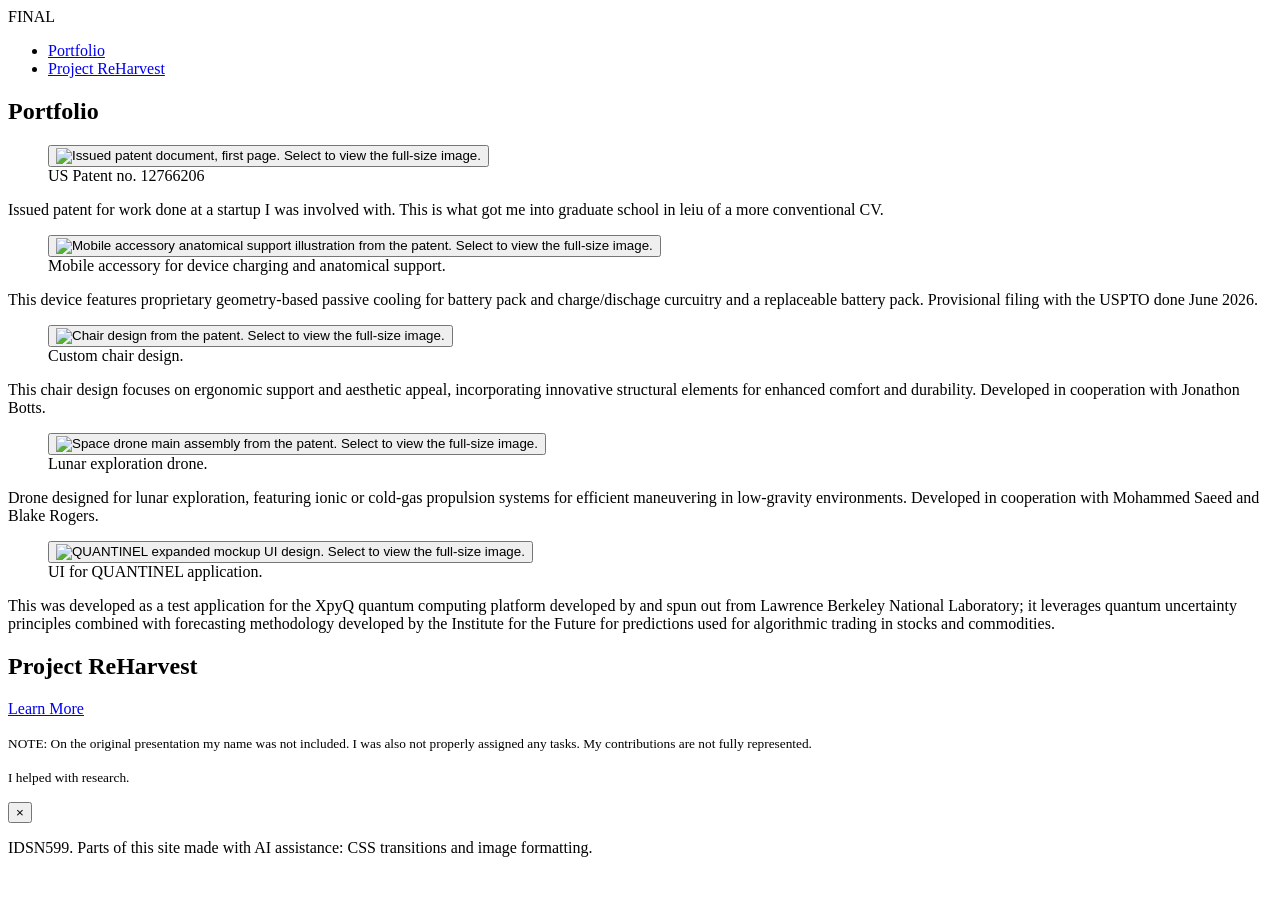
==== index.html @ 2a80b7cb "Add files via upload" ====
<!DOCTYPE html>
<html lang="en">
<head>
  <meta charset="UTF-8">
  <meta name="viewport" content="width=device-width, initial-scale=1.0">
  <title>FINAL</title>
  <link rel="stylesheet" href="css/style.css">
</head>
<body>
    <header class="site-header">
      <div class="brand">FINAL</div>
      <nav class="site-nav">
        <ul>
          <li><a href="#">Portfolio</a></li>
          <li><a href="#">Project ReHarvest</a></li>
        </ul>
      </nav>
    </header>
    <main>
        <section class="portfolio">
          <h1>Portfolio</h1>
          <div class="portfolio-item">
            <div class="portfolio-entry reveal">
              <figure class="slide-figure portfolio-thumb">
                <button type="button" class="lightbox-trigger" data-lightbox-target="img/issued-patent.png">
                  <img src="img/issued-patent.png" alt="Issued patent document, first page. Select to view the full-size image." loading="lazy" />
                </button>
                <figcaption>US Patent no. 12766206</figcaption>
              </figure>
              <p>Issued patent for work done at a startup I was involved with. This is what got me into graduate school in leiu of a more conventional CV.</p>
            </div>
            <div class="portfolio-entry reveal">
              <figure class="slide-figure portfolio-thumb">
                <button type="button" class="lightbox-trigger" data-lightbox-target="img/mobile-accessory_anatomical-support.jpg">
                  <img src="img/mobile-accessory_anatomical-support.jpg" alt="Mobile accessory anatomical support illustration from the patent. Select to view the full-size image." loading="lazy" />
                </button>
                <figcaption>Mobile accessory for device charging and anatomical support.</figcaption>
              </figure>
              <p>This device features proprietary geometry-based passive cooling for battery pack and charge/dischage curcuitry and a replaceable battery pack. Provisional filing with the USPTO done June 2026.</p>
            </div>
            <div class="portfolio-entry reveal">
              <figure class="slide-figure portfolio-thumb">
                <button type="button" class="lightbox-trigger" data-lightbox-target="img/chair_02.JPG">
                  <img src="img/chair_02.JPG" alt="Chair design from the patent. Select to view the full-size image." loading="lazy" />
                </button>
                <figcaption>Custom chair design.</figcaption>
              </figure>
              <p>This chair design focuses on ergonomic support and aesthetic appeal, incorporating innovative structural elements for enhanced comfort and durability. Developed in cooperation with Jonathon Botts.</p>
            </div>
            <div class="portfolio-entry reveal">
              <figure class="slide-figure portfolio-thumb">
                <button type="button" class="lightbox-trigger" data-lightbox-target="img/spacedrone_main_assembly.JPG">
                  <img src="img/spacedrone_main_assembly.JPG" alt="Space drone main assembly from the patent. Select to view the full-size image." loading="lazy" />
                </button>
                <figcaption>Lunar exploration drone.</figcaption>
              </figure>
              <p>Drone designed for lunar exploration, featuring ionic or cold-gas propulsion systems for efficient maneuvering in low-gravity environments. Developed in cooperation with Mohammed Saeed and Blake Rogers.</p>
            </div>
            <div class="portfolio-entry reveal">
              <figure class="slide-figure portfolio-thumb">
                <button type="button" class="lightbox-trigger" data-lightbox-target="img/QUANTINEL_expanded-mockup-UI.png">
                  <img src="img/QUANTINEL_expanded-mockup-UI.png" alt="QUANTINEL expanded mockup UI design. Select to view the full-size image." loading="lazy" />
                </button>
                <figcaption>UI for QUANTINEL application.</figcaption>
              </figure>
              <p>This was developed as a test application for the XpyQ quantum computing platform developed by and spun out from Lawrence Berkeley National Laboratory; it leverages quantum uncertainty principles combined with forecasting methodology developed by the Institute for the Future for predictions used for algorithmic trading in stocks and commodities.</p>
            </div>
          </div>
        </section>
        <section class="project-reharvest">
          <h1>Project ReHarvest</h1>
          <a href="reharvest.html">Learn More</a>
          <p><small>NOTE: On the original presentation my name was not included. I was also not properly assigned any tasks. My contributions are not fully represented. </small></p>
          <p><small>I helped with research.</small></p>
        </section>
    </main>

    <div class="lightbox" data-lightbox>
      <div class="lightbox-backdrop" data-lightbox-close></div>
      <button type="button" class="lightbox-close" data-lightbox-close aria-label="Close image viewer">&times;</button>
      <img class="lightbox-image" data-lightbox-image src="" alt="" />
    </div>

    <footer>
      <p>IDSN599. Parts of this site made with AI assistance: CSS transitions and image formatting.</p>
    </footer>
  <script src="js/scroll-reveal.js"></script>
  <script src="js/lightbox.js"></script>
</body>
</html>
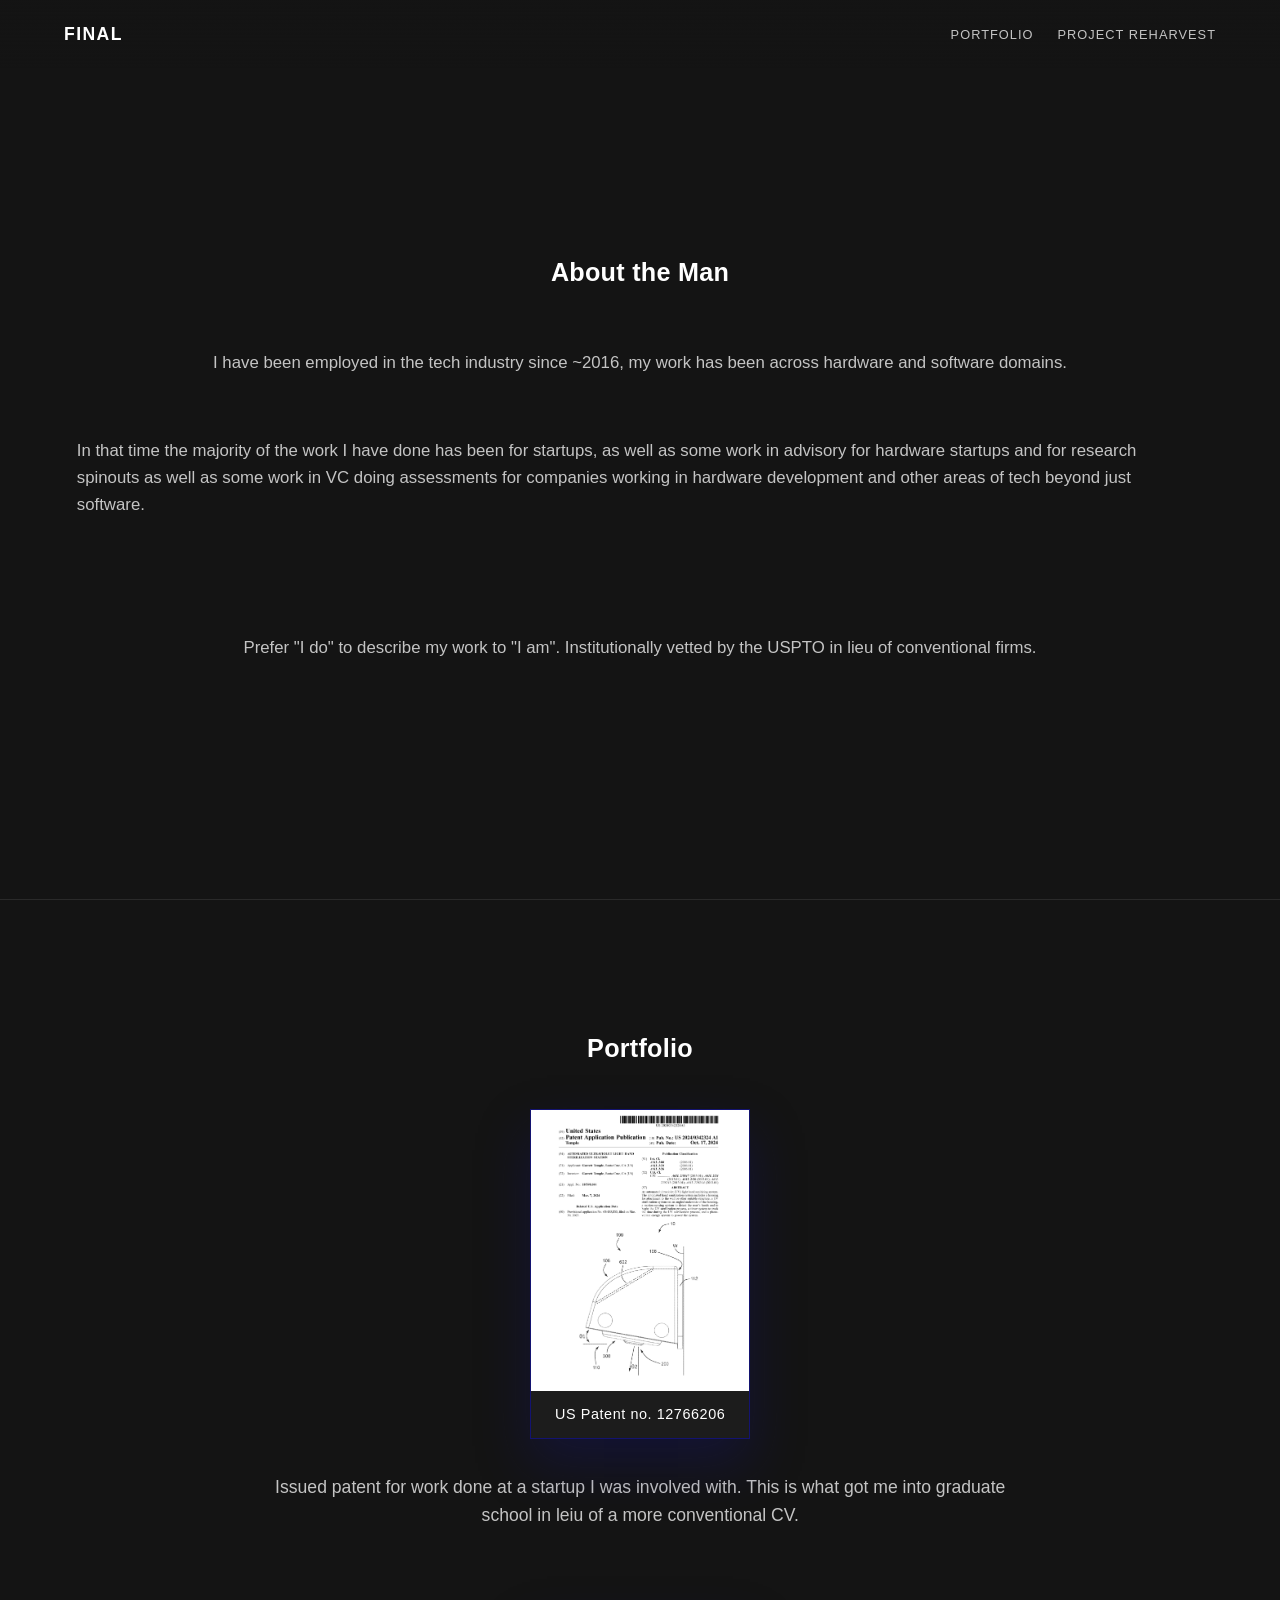
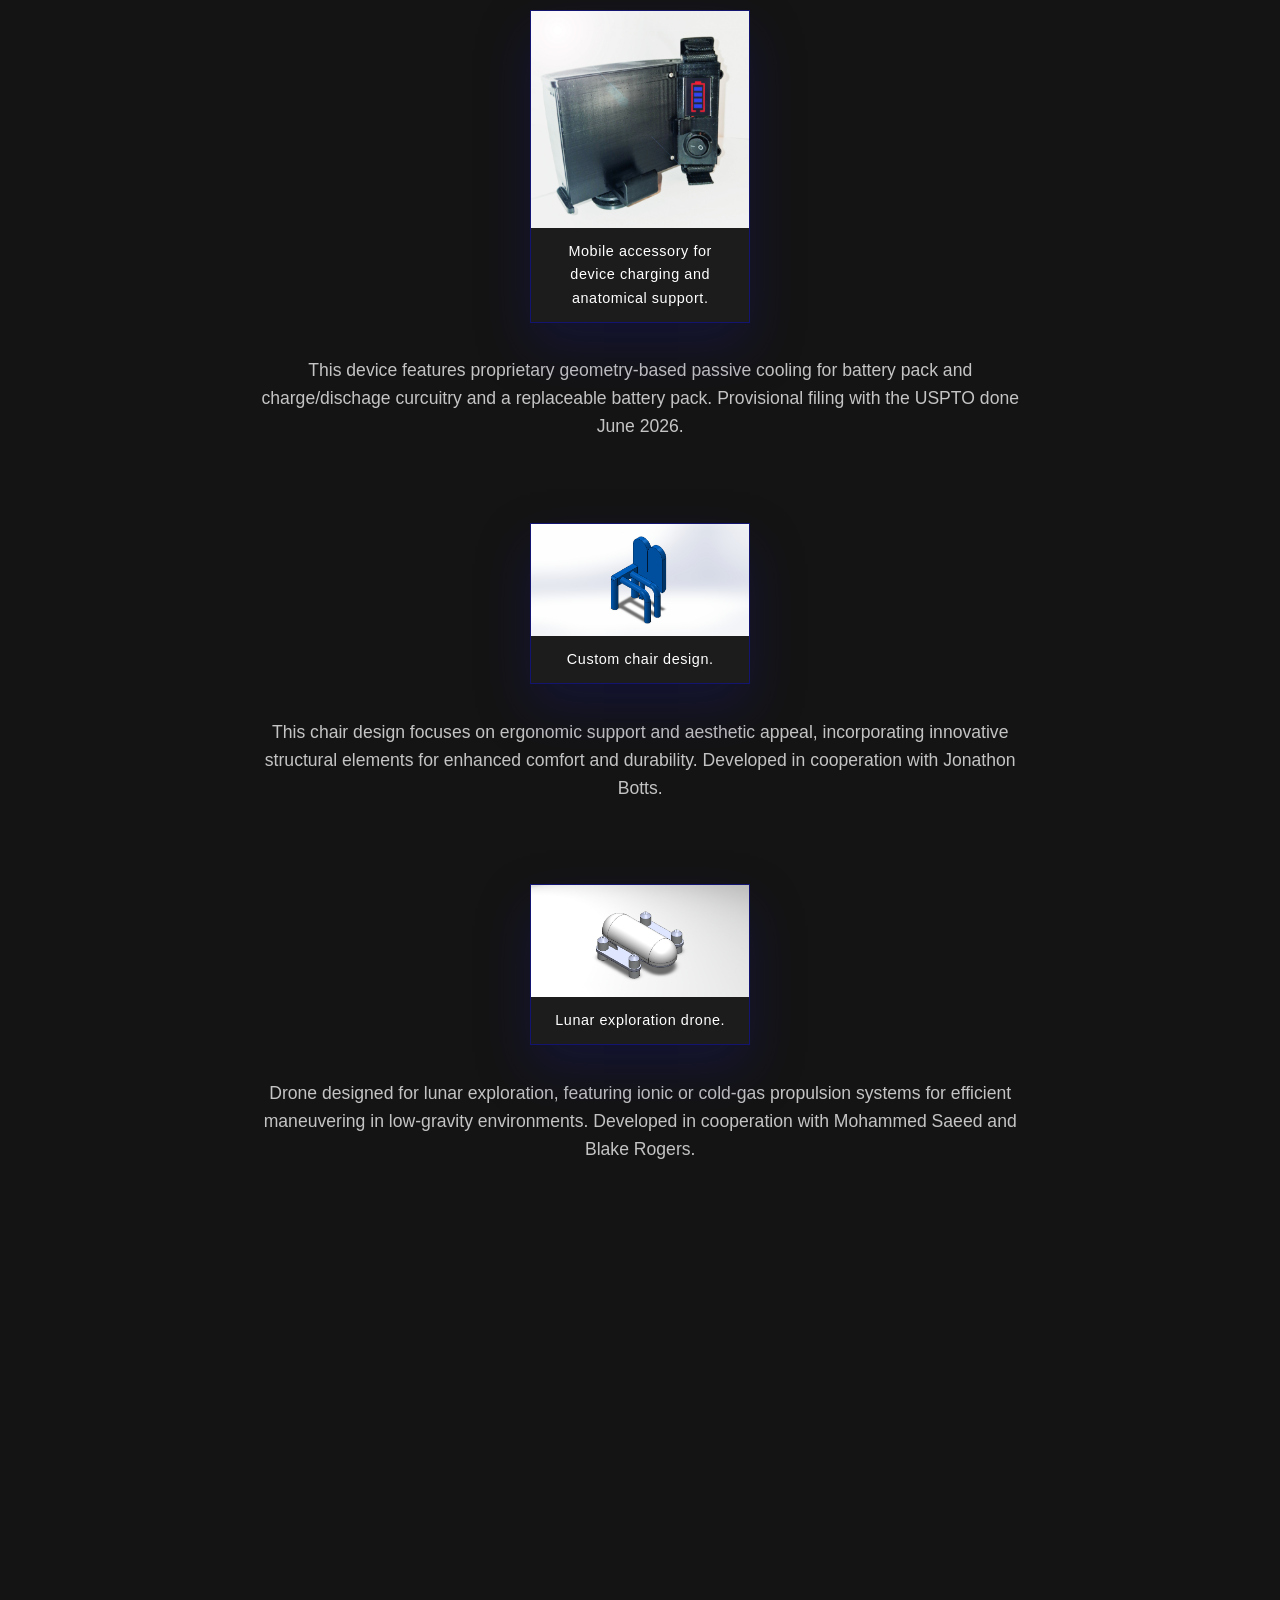
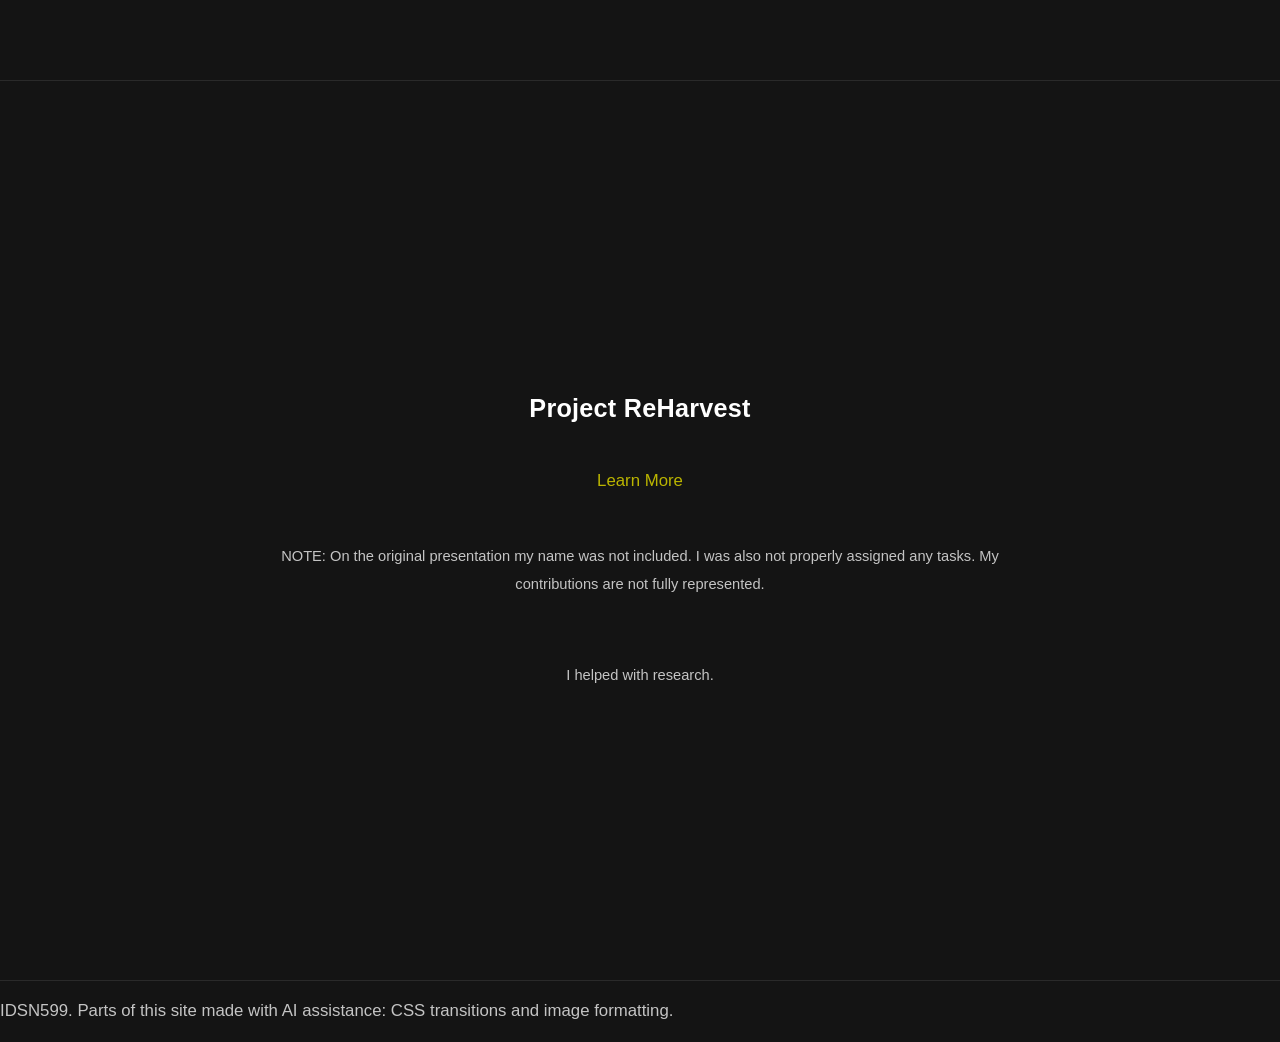
==== commit 7c4be9d7: "Refactor index.html structure and content" ====
--- a/index.html
+++ b/index.html
@@ -17,6 +17,13 @@
       </nav>
     </header>
     <main>
+        <section class="about">
+          <h2>About the Man</h2>
+          <p>I have been employed in the tech industry since ~2016, my work has been across hardware and software domains.</p>
+          <p>In that time the majority of the work I have done has been for startups, as well as some work in advisory for hardware startups and for research spinouts as well as some work in VC doing assessments for companies working in hardware development and other areas of tech beyond just software.</p>
+          <br>
+          <p>Prefer "I do" to describe my work to "I am". Institutionally vetted by the USPTO in lieu of conventional firms.</p>
+        </section>
         <section class="portfolio">
           <h1>Portfolio</h1>
           <div class="portfolio-item">
@@ -87,4 +94,4 @@
   <script src="js/scroll-reveal.js"></script>
   <script src="js/lightbox.js"></script>
 </body>
-</html>+</html>
--- a/css/style.css
+++ b/css/style.css
@@ -0,0 +1,489 @@
+
+@font-face {
+  font-family: "Akzidenz-Grotesk";
+  src: url("../fonts/AkzidenzGrotesk-Regular.woff2") format("woff2"),
+       url("../fonts/AkzidenzGrotesk-Regular.woff") format("woff");
+  font-weight: 400;
+  font-style: normal;
+  font-display: swap;
+}
+
+@font-face {
+  font-family: "Akzidenz-Grotesk";
+  src: url("../fonts/AkzidenzGrotesk-Bold.woff2") format("woff2"),
+       url("../fonts/AkzidenzGrotesk-Bold.woff") format("woff");
+  font-weight: 700;
+  font-style: normal;
+  font-display: swap;
+}
+
+@font-face {
+  font-family: "DIN 1451";
+  src: url("../fonts/DIN1451-Regular.woff2") format("woff2"),
+       url("../fonts/DIN1451-Regular.woff") format("woff");
+  font-weight: 400;
+  font-style: normal;
+  font-display: swap;
+}
+
+/* --------------------------------------------------------------------------
+   Design tokens — color palette + typography
+   -------------------------------------------------------------------------- */
+:root {
+  /* Color palette */
+  --color-primary: #141414;        /* near-black, primary background */
+  --color-secondary-blue: #131370; /* deep blue, structural/section accent */
+  --color-secondary-gold: #BAB400; /* olive gold, highlight/interactive accent */
+  --color-accent: #C4C4C4;         /* light grey, body copy on dark ground */
+
+  --color-surface: #1c1c1c;        /* slightly lifted panel on primary bg */
+  --color-on-primary: #ffffff;     /* high-contrast text on primary bg */
+
+  /* Typography */
+  --font-head: "Akzidenz-Grotesk", "Helvetica Neue", Helvetica, Arial, sans-serif;
+  --font-body: "DIN 1451", "Arial Narrow", Arial, sans-serif;
+
+  /* Scroll fade-in transition timing */
+  --reveal-duration: 0.9s;
+  --reveal-easing: cubic-bezier(0.22, 1, 0.36, 1);
+  --reveal-distance: 48px;
+}
+
+/* --------------------------------------------------------------------------
+   Base / reset
+   -------------------------------------------------------------------------- */
+* {
+  box-sizing: border-box;
+}
+
+html {
+  scroll-behavior: smooth;
+}
+
+body {
+  margin: 0;
+  background-color: var(--color-primary);
+  color: var(--color-accent);
+  font-family: var(--font-body);
+  font-size: 1.05rem;
+  line-height: 1.6;
+  -webkit-font-smoothing: antialiased;
+}
+
+body.lightbox-open {
+  overflow: hidden;
+}
+
+img {
+  max-width: 100%;
+  display: block;
+}
+
+a {
+  color: var(--color-secondary-gold);
+  text-decoration: none;
+}
+
+a:hover,
+a:focus-visible {
+  text-decoration: underline;
+}
+
+h1, h2, h3, h4, h5, h6 {
+  font-family: var(--font-head);
+  color: var(--color-on-primary);
+  margin: 0 0 0.5em;
+  font-weight: 700;
+  letter-spacing: 0.01em;
+}
+
+p {
+  font-family: var(--font-body);
+  color: var(--color-accent);
+}
+
+/* --------------------------------------------------------------------------
+   Site header / nav
+   -------------------------------------------------------------------------- */
+.site-header {
+  position: fixed;
+  inset: 0 0 auto 0;
+  z-index: 50;
+  display: flex;
+  align-items: center;
+  justify-content: space-between;
+  padding: 1.25rem 5%;
+  background: linear-gradient(to bottom, rgba(20, 20, 20, 0.92), rgba(20, 20, 20, 0));
+}
+
+.site-header .brand {
+  font-family: var(--font-head);
+  font-weight: 700;
+  font-size: 1.1rem;
+  color: var(--color-on-primary);
+  letter-spacing: 0.08em;
+  text-transform: uppercase;
+}
+
+.site-header .brand span {
+  color: var(--color-secondary-gold);
+}
+
+.site-nav ul {
+  list-style: none;
+  display: flex;
+  gap: 1.5rem;
+  margin: 0;
+  padding: 0;
+}
+
+.site-nav a {
+  font-family: var(--font-head);
+  font-size: 0.8rem;
+  letter-spacing: 0.08em;
+  text-transform: uppercase;
+  color: var(--color-accent);
+}
+
+.site-nav a:hover,
+.site-nav a:focus-visible {
+  color: var(--color-secondary-gold);
+}
+
+/* --------------------------------------------------------------------------
+   Side progress navigation (dot nav)
+   -------------------------------------------------------------------------- */
+.progress-nav {
+  position: fixed;
+  right: 2rem;
+  top: 50%;
+  transform: translateY(-50%);
+  z-index: 50;
+  display: flex;
+  flex-direction: column;
+  gap: 0.85rem;
+}
+
+.progress-nav a {
+  width: 10px;
+  height: 10px;
+  border-radius: 50%;
+  border: 1px solid var(--color-accent);
+  background: transparent;
+  transition: background-color 0.35s ease, border-color 0.35s ease, transform 0.35s ease;
+}
+
+.progress-nav a.is-active,
+.progress-nav a:hover,
+.progress-nav a:focus-visible {
+  background-color: var(--color-secondary-gold);
+  border-color: var(--color-secondary-gold);
+  transform: scale(1.2);
+}
+
+@media (max-width: 780px) {
+  .progress-nav {
+    display: none;
+  }
+}
+
+/* --------------------------------------------------------------------------
+   Long-scroll slide sections
+   -------------------------------------------------------------------------- */
+.slide-section {
+  min-height: 100vh;
+  display: flex;
+  flex-direction: column;
+  align-items: center;
+  justify-content: center;
+  gap: 1.75rem;
+  padding: 8rem 6% 6rem;
+  border-bottom: 1px solid rgba(196, 196, 196, 0.12);
+}
+
+.slide-section:nth-of-type(even) {
+  background-color: var(--color-surface);
+}
+
+.slide-section .eyebrow {
+  font-family: var(--font-head);
+  font-size: 0.85rem;
+  font-weight: 700;
+  letter-spacing: 0.2em;
+  text-transform: uppercase;
+  color: var(--color-secondary-gold);
+}
+
+.slide-section .slide-caption {
+  max-width: 48rem;
+  text-align: center;
+  font-family: var(--font-body);
+  color: var(--color-accent);
+  font-size: 1.1rem;
+}
+
+.slide-figure {
+  width: 100%;
+  max-width: 1100px;
+  margin: 0;
+  border: 1px solid var(--color-secondary-blue);
+  box-shadow: 0 1.5rem 3rem rgba(19, 19, 112, 0.35);
+}
+
+.slide-figure img {
+  width: 100%;
+  height: auto;
+}
+
+/* --------------------------------------------------------------------------
+   Portfolio section
+   -------------------------------------------------------------------------- */
+.portfolio,
+.project-reharvest {
+  min-height: 100vh;
+  display: flex;
+  flex-direction: column;
+  align-items: center;
+  justify-content: center;
+  gap: 1.75rem;
+  padding: 8rem 6% 6rem;
+  border-bottom: 1px solid rgba(196, 196, 196, 0.12);
+}
+
+.portfolio-item {
+  display: flex;
+  flex-direction: column;
+  align-items: center;
+  gap: 1rem;
+  width: 100%;
+}
+
+/* Each image + caption + blurb group animates independently as it scrolls
+   into view, rather than the whole portfolio list fading in at once. */
+.portfolio-entry {
+  display: flex;
+  flex-direction: column;
+  align-items: center;
+  gap: 1rem;
+  width: 100%;
+}
+
+.portfolio-entry + .portfolio-entry {
+  margin-top: 3rem;
+}
+
+/* Slight cascade so entries that enter the viewport together don't all
+   animate in perfect lockstep. */
+.portfolio-entry:nth-of-type(2) { transition-delay: 0.08s; }
+.portfolio-entry:nth-of-type(3) { transition-delay: 0.16s; }
+.portfolio-entry:nth-of-type(4) { transition-delay: 0.24s; }
+.portfolio-entry:nth-of-type(5) { transition-delay: 0.32s; }
+
+.portfolio-thumb {
+  /* Shrunk to 20% of the standard .slide-figure size (1100px) */
+  max-width: 220px;
+  overflow: hidden;
+}
+
+/* "Develop into focus" effect: each portfolio thumbnail starts slightly
+   zoomed-in, desaturated and soft, then sharpens, scales down to its
+   resting size and gains color as it enters the viewport. */
+.portfolio-thumb img {
+  transform: scale(1.15);
+  filter: grayscale(1) blur(4px);
+  transition: transform calc(var(--reveal-duration) * 1.3) var(--reveal-easing) 0.1s,
+              filter calc(var(--reveal-duration) * 1.3) var(--reveal-easing) 0.1s;
+}
+
+.reveal.is-visible .portfolio-thumb img {
+  transform: scale(1);
+  filter: grayscale(0) blur(0);
+}
+
+.about {
+  min-height: 100vh;
+  display: flex;
+  flex-direction: column;
+  align-items: center;
+  justify-content: center;
+  gap: 1.75rem;
+  padding: 8rem 6% 6rem;
+  border-bottom: 1px solid rgba(196, 196, 196, 0.12);
+}
+
+@media (prefers-reduced-motion: reduce) {
+  .portfolio-thumb img {
+    transition-duration: 0.01ms;
+  }
+}
+
+.lightbox-trigger {
+  display: block;
+  width: 100%;
+  margin: 0;
+  padding: 0;
+  border: none;
+  background: none;
+  cursor: pointer;
+}
+
+.lightbox-trigger img {
+  width: 100%;
+  height: auto;
+}
+
+/* --------------------------------------------------------------------------
+   Lightbox — in-page full-size image viewer
+   Stays hidden (opacity/visibility) until JS toggles `.is-open`; closes via
+   the backdrop, the close icon, or the Escape key, without leaving the page.
+   -------------------------------------------------------------------------- */
+.lightbox {
+  position: fixed;
+  inset: 0;
+  z-index: 100;
+  display: flex;
+  align-items: center;
+  justify-content: center;
+  opacity: 0;
+  visibility: hidden;
+  transition: opacity var(--reveal-duration) var(--reveal-easing),
+              visibility 0s linear var(--reveal-duration);
+}
+
+.lightbox.is-open {
+  opacity: 1;
+  visibility: visible;
+  transition: opacity var(--reveal-duration) var(--reveal-easing);
+}
+
+.lightbox-backdrop {
+  position: absolute;
+  inset: 0;
+  background-color: rgba(0, 0, 0, 0.85);
+}
+
+.lightbox-image {
+  position: relative;
+  max-width: 90vw;
+  max-height: 90vh;
+  width: auto;
+  height: auto;
+  border: 1px solid var(--color-secondary-blue);
+  box-shadow: 0 1.5rem 3rem rgba(19, 19, 112, 0.45);
+}
+
+.lightbox-close {
+  position: absolute;
+  top: 1.5rem;
+  right: 1.5rem;
+  z-index: 101;
+  width: 2.5rem;
+  height: 2.5rem;
+  border-radius: 50%;
+  border: 1px solid var(--color-accent);
+  background-color: var(--color-surface);
+  color: var(--color-on-primary);
+  font-size: 1.5rem;
+  line-height: 1;
+  cursor: pointer;
+  display: flex;
+  align-items: center;
+  justify-content: center;
+  transition: background-color 0.25s ease, border-color 0.25s ease;
+}
+
+.lightbox-close:hover,
+.lightbox-close:focus-visible {
+  background-color: var(--color-secondary-gold);
+  border-color: var(--color-secondary-gold);
+}
+
+@media (prefers-reduced-motion: reduce) {
+  .lightbox {
+    transition-duration: 0.01ms;
+  }
+}
+
+.portfolio-item .slide-figure figcaption {
+  font-family: var(--font-head);
+  font-size: 0.9rem;
+  letter-spacing: 0.04em;
+  color: var(--color-on-primary);
+  text-align: center;
+  padding: 0.75rem 1rem;
+  background-color: var(--color-surface);
+}
+
+.portfolio-item p,
+.project-reharvest p {
+  max-width: 48rem;
+  text-align: center;
+  font-size: 1.1rem;
+}
+
+.hero-section {
+  background: radial-gradient(circle at 50% 30%, var(--color-secondary-blue) 0%, var(--color-primary) 70%);
+}
+
+.hero-section h1 {
+  font-size: clamp(2.5rem, 6vw, 4.5rem);
+  text-align: center;
+}
+
+.hero-section .slide-caption {
+  font-size: 1.2rem;
+}
+
+/* --------------------------------------------------------------------------
+   Scroll fade-in transitions
+   Elements start hidden/offset; JS toggles `.is-visible` as each section
+   enters the viewport, and the CSS `transition` below animates the change.
+   -------------------------------------------------------------------------- */
+.reveal {
+  opacity: 0;
+  transform: translateY(var(--reveal-distance));
+  transition: opacity var(--reveal-duration) var(--reveal-easing),
+              transform var(--reveal-duration) var(--reveal-easing);
+  will-change: opacity, transform;
+}
+
+.reveal.is-visible {
+  opacity: 1;
+  transform: translateY(0);
+}
+
+/* Stagger the figure slightly after the eyebrow/heading within a section */
+.reveal .slide-figure {
+  opacity: 0;
+  transform: translateY(var(--reveal-distance));
+  transition: opacity var(--reveal-duration) var(--reveal-easing) 0.15s,
+              transform var(--reveal-duration) var(--reveal-easing) 0.15s;
+}
+
+.reveal.is-visible .slide-figure {
+  opacity: 1;
+  transform: translateY(0);
+}
+
+@media (prefers-reduced-motion: reduce) {
+  .reveal,
+  .reveal .slide-figure {
+    transition-duration: 0.01ms;
+  }
+}
+
+/* --------------------------------------------------------------------------
+   Footer
+   -------------------------------------------------------------------------- */
+.site-footer {
+  padding: 4rem 6%;
+  text-align: center;
+  font-family: var(--font-body);
+  color: var(--color-accent);
+  background-color: var(--color-primary);
+  border-top: 1px solid rgba(196, 196, 196, 0.12);
+}
+
+.site-footer a {
+  color: var(--color-secondary-gold);
+}
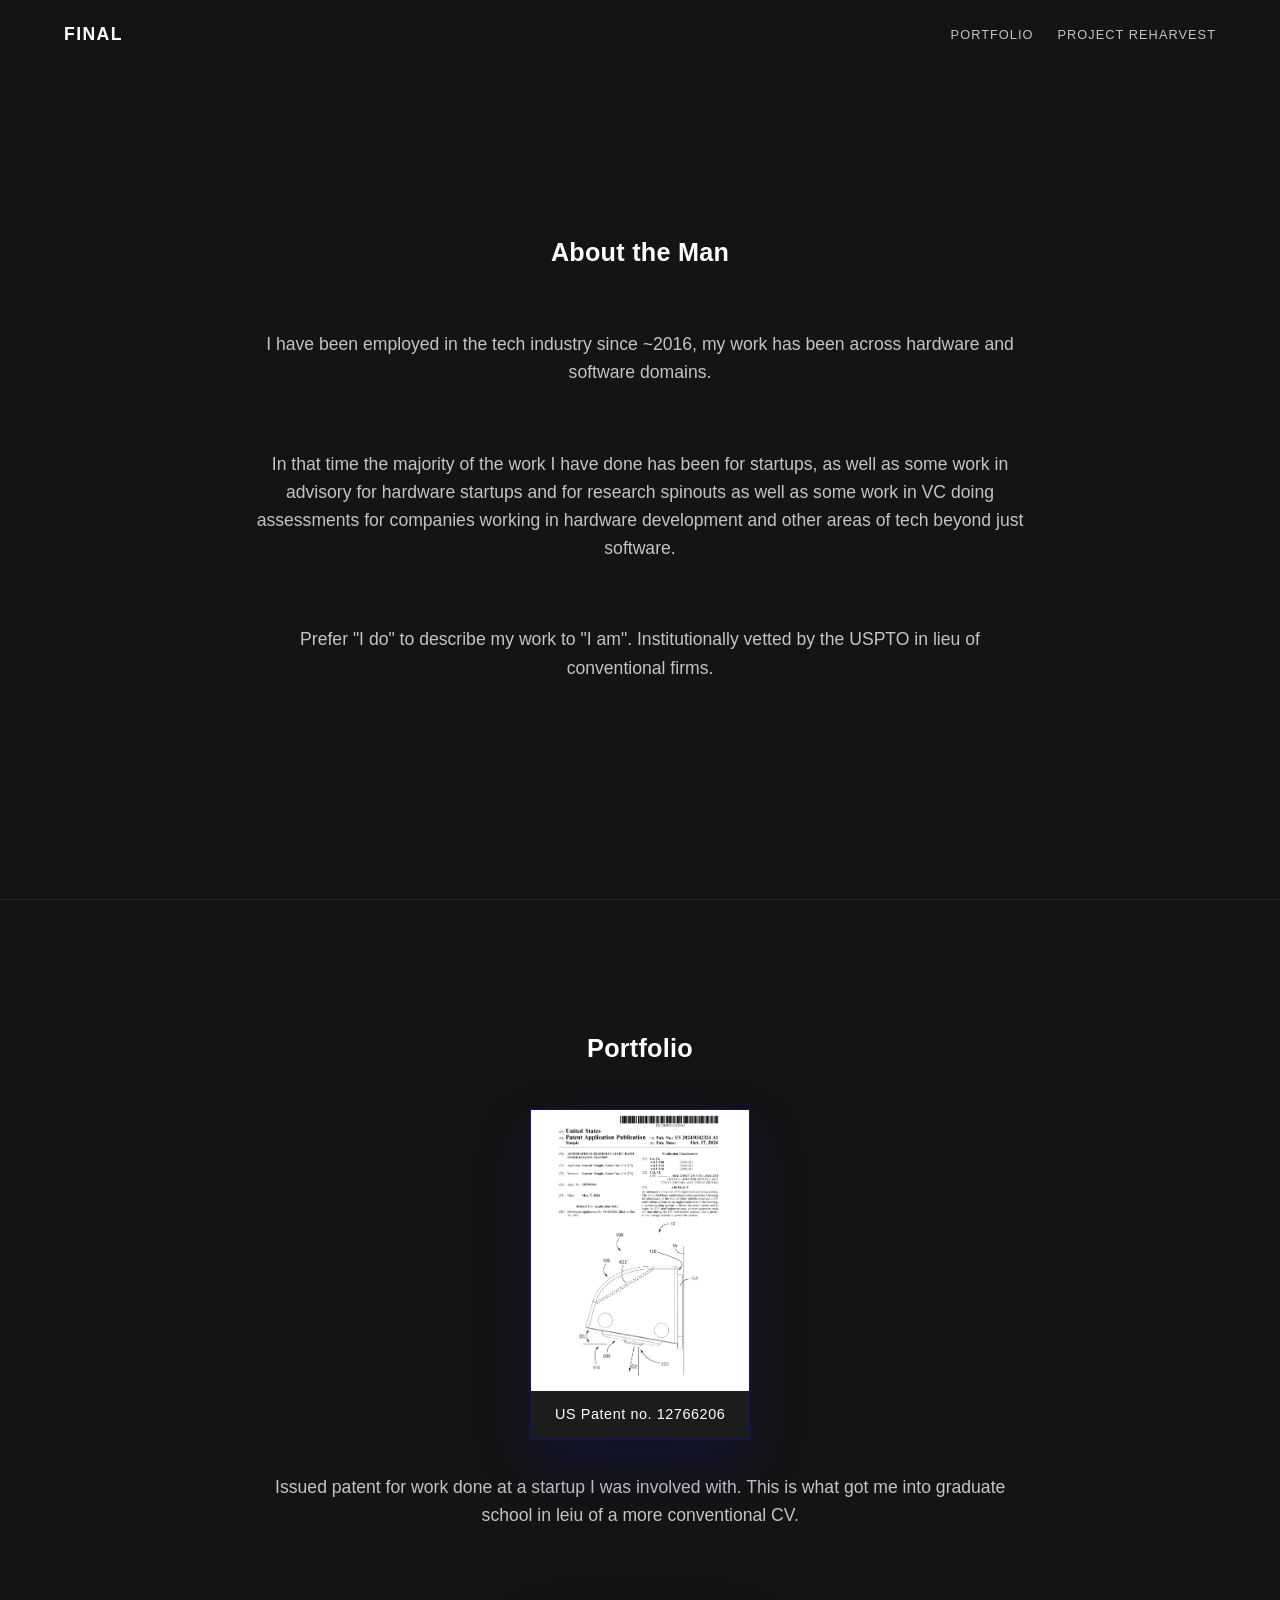
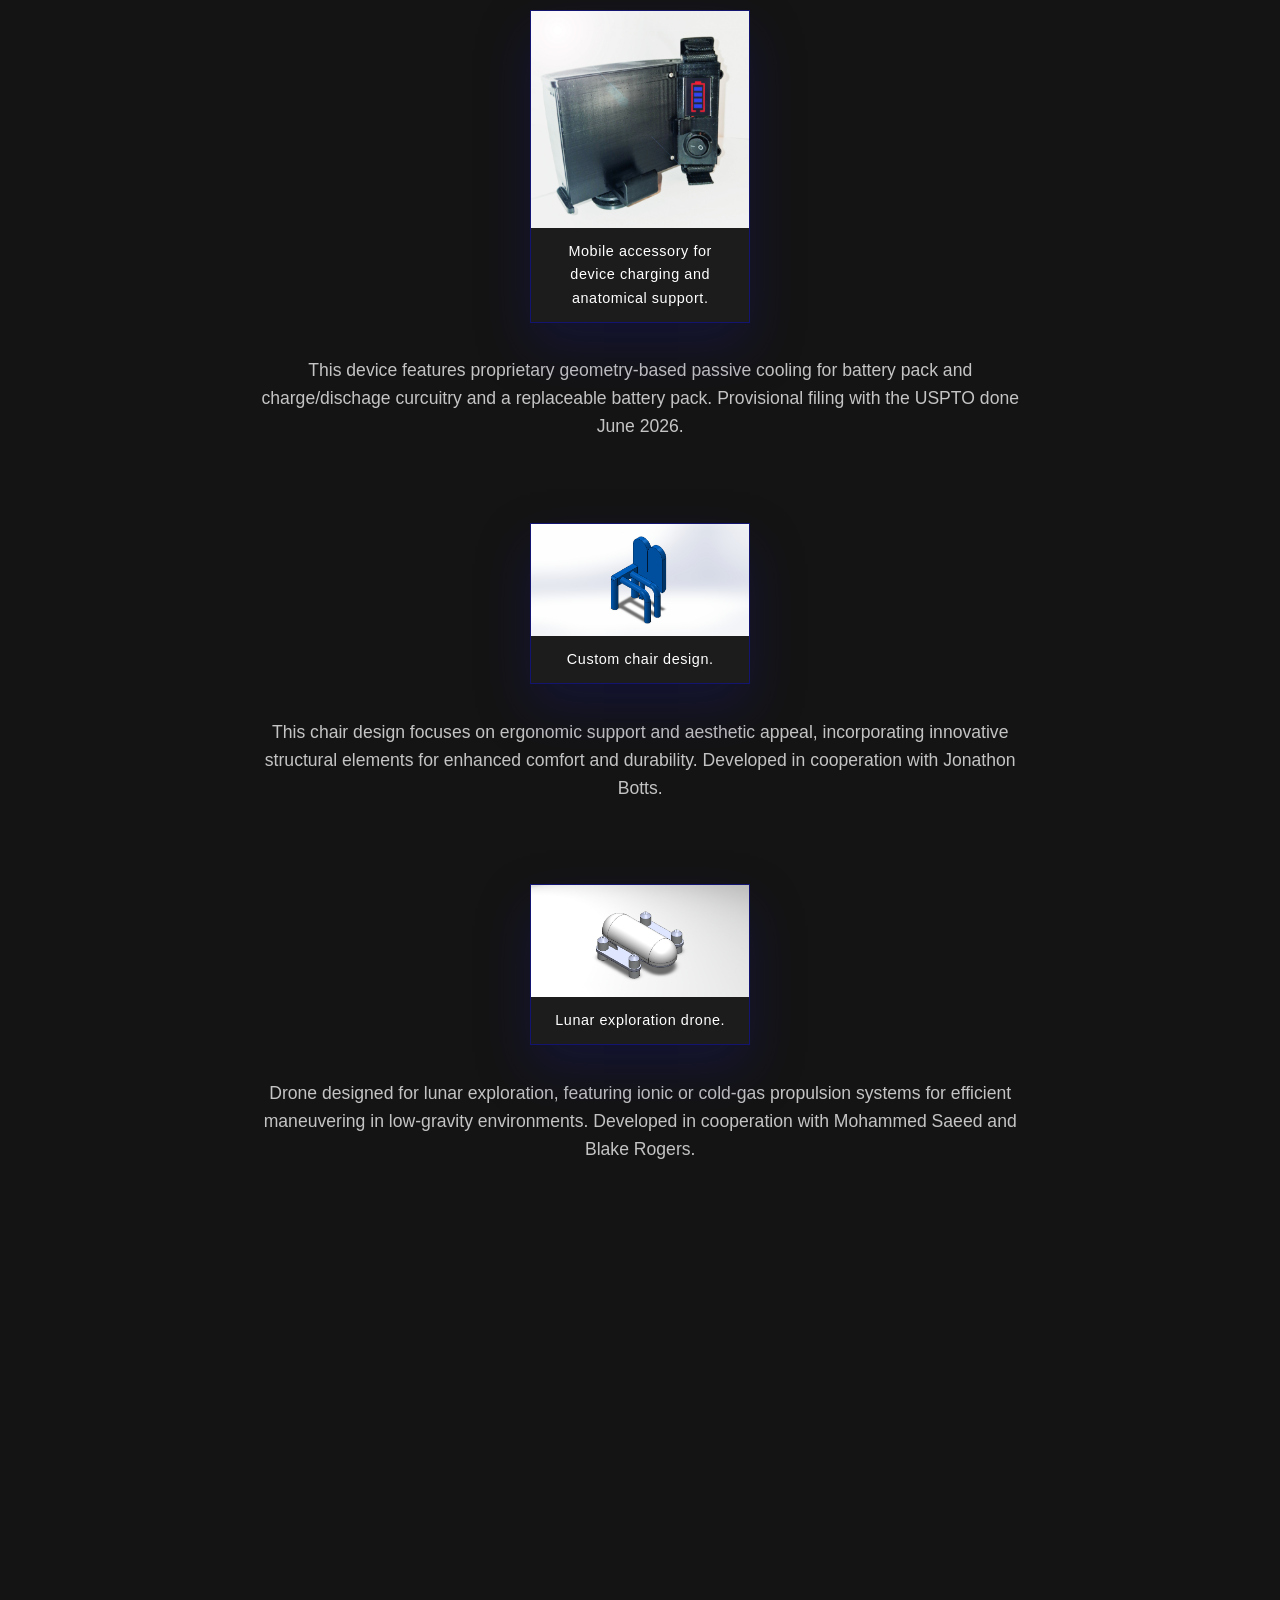
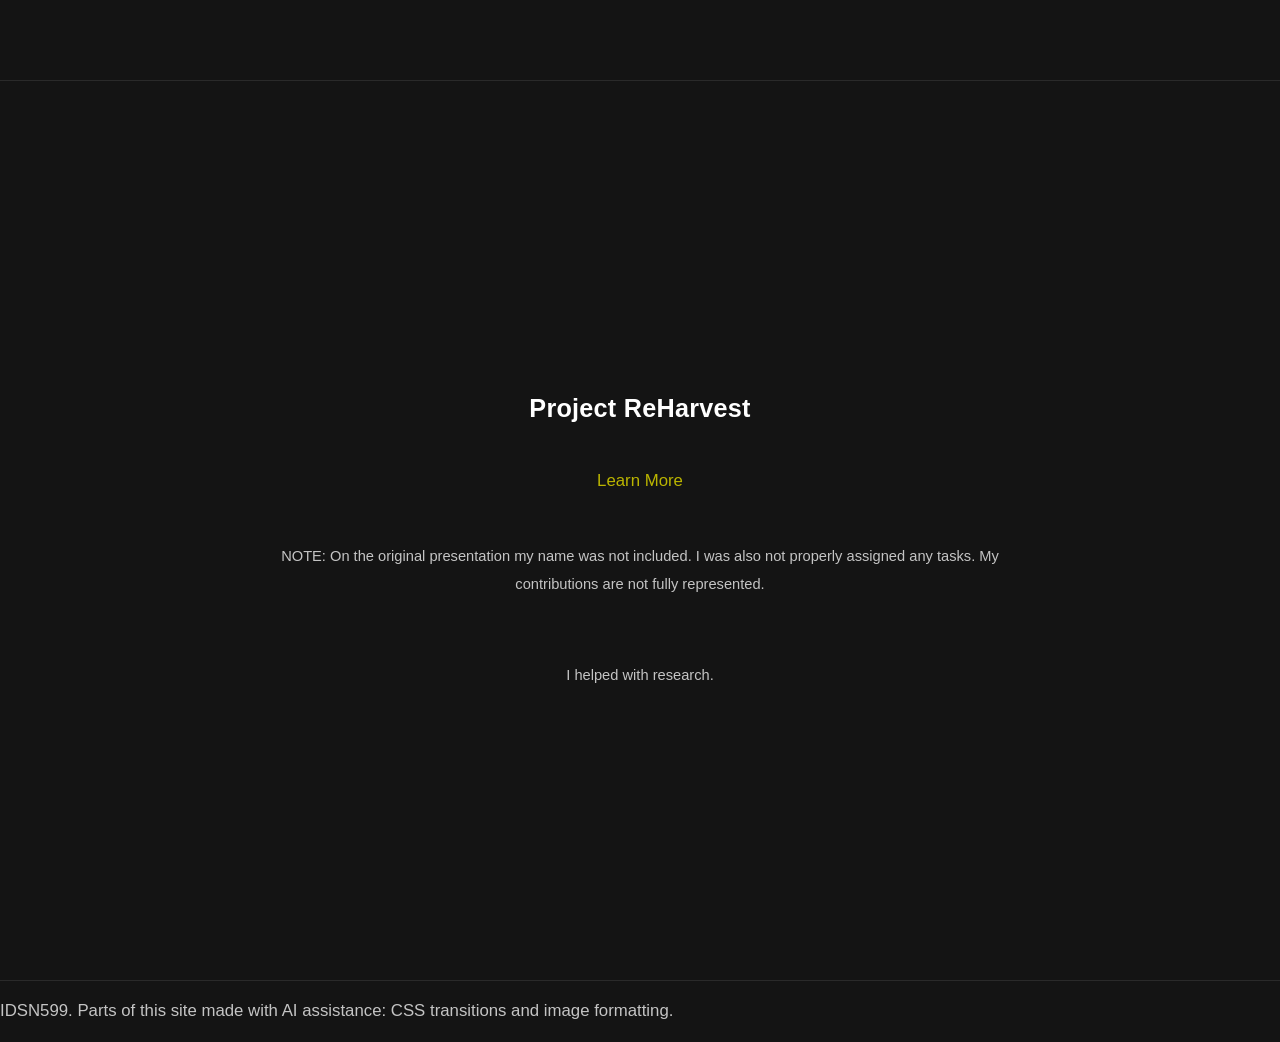
==== commit 15790b46: "Use consistent spacing in about section" ====
--- a/index.html
+++ b/index.html
@@ -18,10 +18,9 @@
     </header>
     <main>
         <section class="about">
-          <h2>About the Man</h2>
+          <h1>About the Man</h1>
           <p>I have been employed in the tech industry since ~2016, my work has been across hardware and software domains.</p>
           <p>In that time the majority of the work I have done has been for startups, as well as some work in advisory for hardware startups and for research spinouts as well as some work in VC doing assessments for companies working in hardware development and other areas of tech beyond just software.</p>
-          <br>
           <p>Prefer "I do" to describe my work to "I am". Institutionally vetted by the USPTO in lieu of conventional firms.</p>
         </section>
         <section class="portfolio">
@@ -94,4 +93,4 @@
   <script src="js/scroll-reveal.js"></script>
   <script src="js/lightbox.js"></script>
 </body>
-</html>
+</html>
--- a/css/style.css
+++ b/css/style.css
@@ -238,6 +238,7 @@
 /* --------------------------------------------------------------------------
    Portfolio section
    -------------------------------------------------------------------------- */
+.about,
 .portfolio,
 .project-reharvest {
   min-height: 100vh;
@@ -300,16 +301,6 @@
   filter: grayscale(0) blur(0);
 }
 
-.about {
-  min-height: 100vh;
-  display: flex;
-  flex-direction: column;
-  align-items: center;
-  justify-content: center;
-  gap: 1.75rem;
-  padding: 8rem 6% 6rem;
-  border-bottom: 1px solid rgba(196, 196, 196, 0.12);
-}
 
 @media (prefers-reduced-motion: reduce) {
   .portfolio-thumb img {
@@ -414,6 +405,7 @@
   background-color: var(--color-surface);
 }
 
+.about p,
 .portfolio-item p,
 .project-reharvest p {
   max-width: 48rem;
